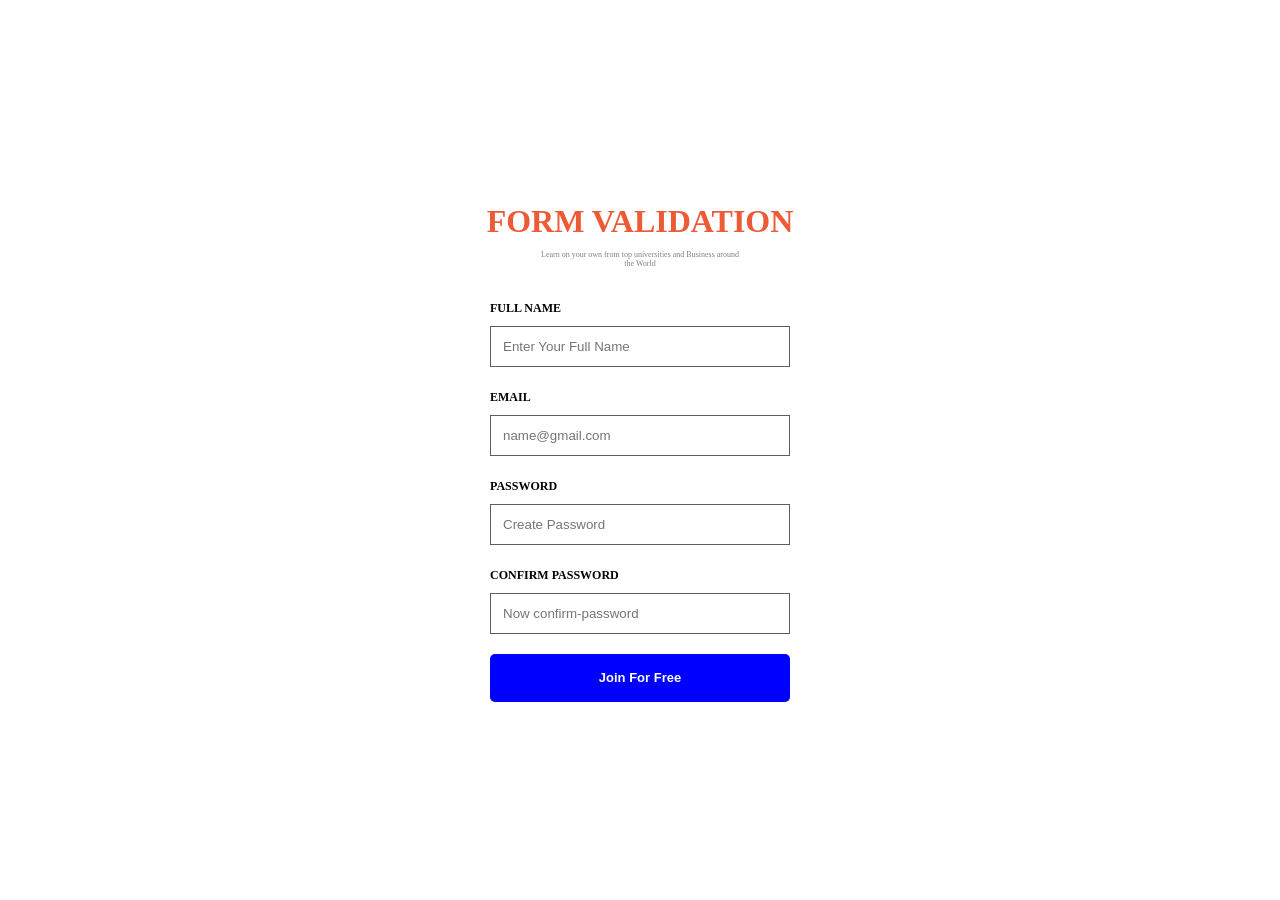
==== Sign up.html @ dd46fc6b "validation Form" ====
<!DOCTYPE html>
<html lang="en">
  <head>
    <meta charset="UTF-8" />
    <meta name="viewport" content="width=device-width, initial-scale=1.0" />
    <title>Sign Up</title>
    <!-- the fav icon is here man -->
    <link rel="shortcut icon" href="Javascript.png" type="image/x-icon" />

    <!-- the css link -->
    <link rel="stylesheet" href="Sign up.css" />
  </head>

  <body>
      <h1>Form Validation</h1>
      <!-- <h1>Sign Up</h1> -->
        <p>Learn on your own from top universities and Business around the World</p> 
      <form class="form-control">
        <div class="inputs">
          <div>
            <label for="name">Full Name</label>
          </div>
          <div>
            <input
              type="text"
              name="name"
              id="name"
              placeholder="Enter Your Full Name"
            />
          </div>
        </div>
        <div class="inputs">
          <div>
            <label for="email">Email</label>
          </div>
          <div>
            <input
              type="text"
              name="email"
              id="email"
              placeholder="name@gmail.com"
            />
          </div>
        </div>
        <div class="inputs">
          <div>
            <label for="Password">Password</label>
          </div>

          <div>
            <input
              type="password"
              name="password"
              id="password"
              placeholder="Create Password"
              class="password"
            />
          </div>

          <span class="hidden">Between 8 and 20 Character</span>

          <div class="confirm-password">
            <label for="Password">Confirm Password</label>
          </div>

          <div>
            <input 
              type="password"
              name="confirm-password"
              id="confirm-password"
              placeholder="Now confirm-password"
              class="confirm-password"
            />
          </div>
        </div>

        <button class="btn-click" type="submit">Join For Free</button>
      </div>
    </form>

    <script src="script.js"></script>
  </body>
</html>
---- Sign up.css ----
* {
    margin: 0px;
    padding: 0px;
    box-sizing: border-box;
}

:root {
    --contextual-success-base: #1FA47C;
}

body {
    position: relative;
    display: flex;
    justify-content: center;
    align-items: center;
    flex-direction: column;
    height: 100vh;
}

p {
    text-align: center;
    font-size: 8px;

    color: gray;
    margin-top: 10px;
    width: 200px;
}

.inputs {
    display: block;
}

.container {
    display: flex;
    justify-content: center;
    align-items: center;
    flex-direction: column;
    width: 300px;
    height: 500px;
}

form {
    margin-top: 30px;
    width: 300px;
    height: 400px;
}

h1 {
    text-transform: uppercase;
    color: #ec5a36;
}

form .inputs label {
    font-weight: bold;
    text-transform: uppercase;
    font-size: 12px;
}

.inputs {
    margin-bottom: 20px;
}

form .inputs input {
    width: 100%;
    padding: 12px;
}

form .inputs .password {
    margin-bottom: 10px;
}

.confirm-password {
    margin-top: 10px;
}



input {
    margin-top: 10px;
    border: 1.5px solid rgb(94, 94, 94);
}

button {
    width: 100%;
    padding: 12px;
    background-color: blue;
    border: none;
    outline: none;
    color: white;
    font-size: 13px;
    font-weight: bold;
    font-family: Arial, "Helvetica Neue", Helvetica, sans-serif;
    border-radius: 5px;
    cursor: pointer;
}

.loader {
    display: flex;
    justify-content: center;
    align-items: center;
    gap: 1.2rem;
    font-size: 1.5rem;
}

.loader div {
    height: .5rem;
    width: .5rem;
    background-color: white;
    border-radius: 50%;
    animation: 1.5s ease-in-out infinite alternate animate-icons;
}

.loader div:nth-child(1) {
    animation-delay: -.56s;
}

.loader div:nth-child(2) {
    animation-delay: -.26s;
}

.loader div:nth-child(3) {
    animation-delay: -.16s;
}

button {
    min-height: 3rem;
    max-height: 3rem;
    display: flex;
    justify-content: center;
    align-items: center;
}

@keyframes animate-icons {
    
    0%,
    80%,
    100% {
        transform: scale(0);
    }

    40% {
        transform: scale(1);
    }
}

.loader {
    display: none;
}

button.loading .text-btn {
    display: none;
}

button.loading .loader {
    display: flex;
}

button.success {
    background-color: var(--contextual-success-base);
}

img {
    width: 390px;
}

.pop-container {
    display: none;
    position: absolute;
    transform: translateX(14rem) scale(.2) translateY(59.3rem);
}

/* these are the things that we are making them dynamic  */

input.success {
    border: 1.5px solid #31ca15;
}

input.error {
    border: 1.5px solid #ec5a36;
}

/* the password hidden and visible styles */

span.hidden {
    display: none;
    /* visibility: hidden; */
}

span.visible {
    color: gray;
    font-size: 11px;
}
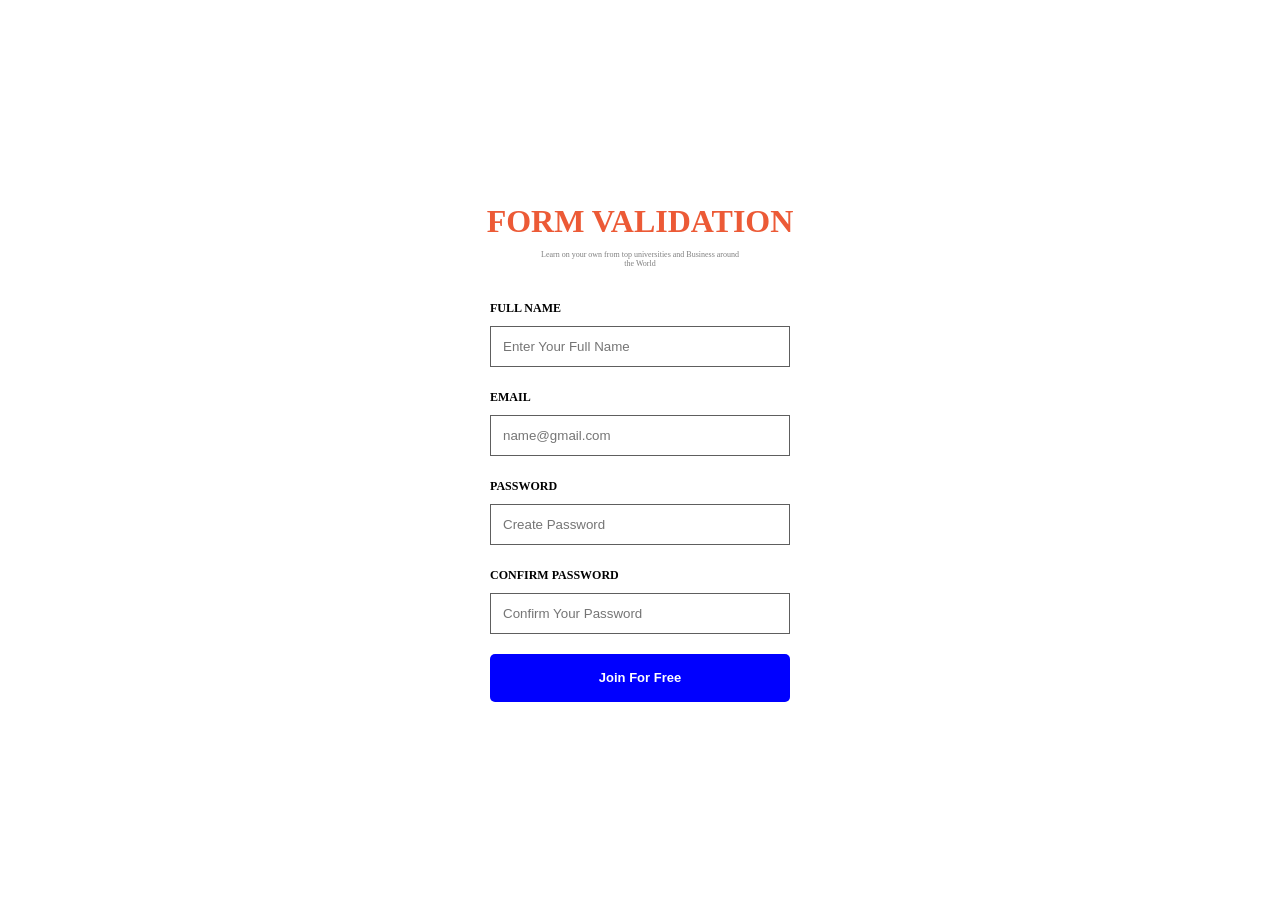
==== commit 2aa0a17f: "change confirm placeholder" ====
--- a/Sign up.html
+++ b/Sign up.html
@@ -6,14 +6,11 @@
     <title>Sign Up</title>
     <!-- the fav icon is here man -->
     <link rel="shortcut icon" href="Javascript.png" type="image/x-icon" />
-
-    <!-- the css link -->
     <link rel="stylesheet" href="Sign up.css" />
   </head>
 
   <body>
       <h1>Form Validation</h1>
-      <!-- <h1>Sign Up</h1> -->
         <p>Learn on your own from top universities and Business around the World</p> 
       <form class="form-control">
         <div class="inputs">
@@ -68,7 +65,7 @@
               type="password"
               name="confirm-password"
               id="confirm-password"
-              placeholder="Now confirm-password"
+              placeholder="Confirm Your Password"
               class="confirm-password"
             />
           </div>
